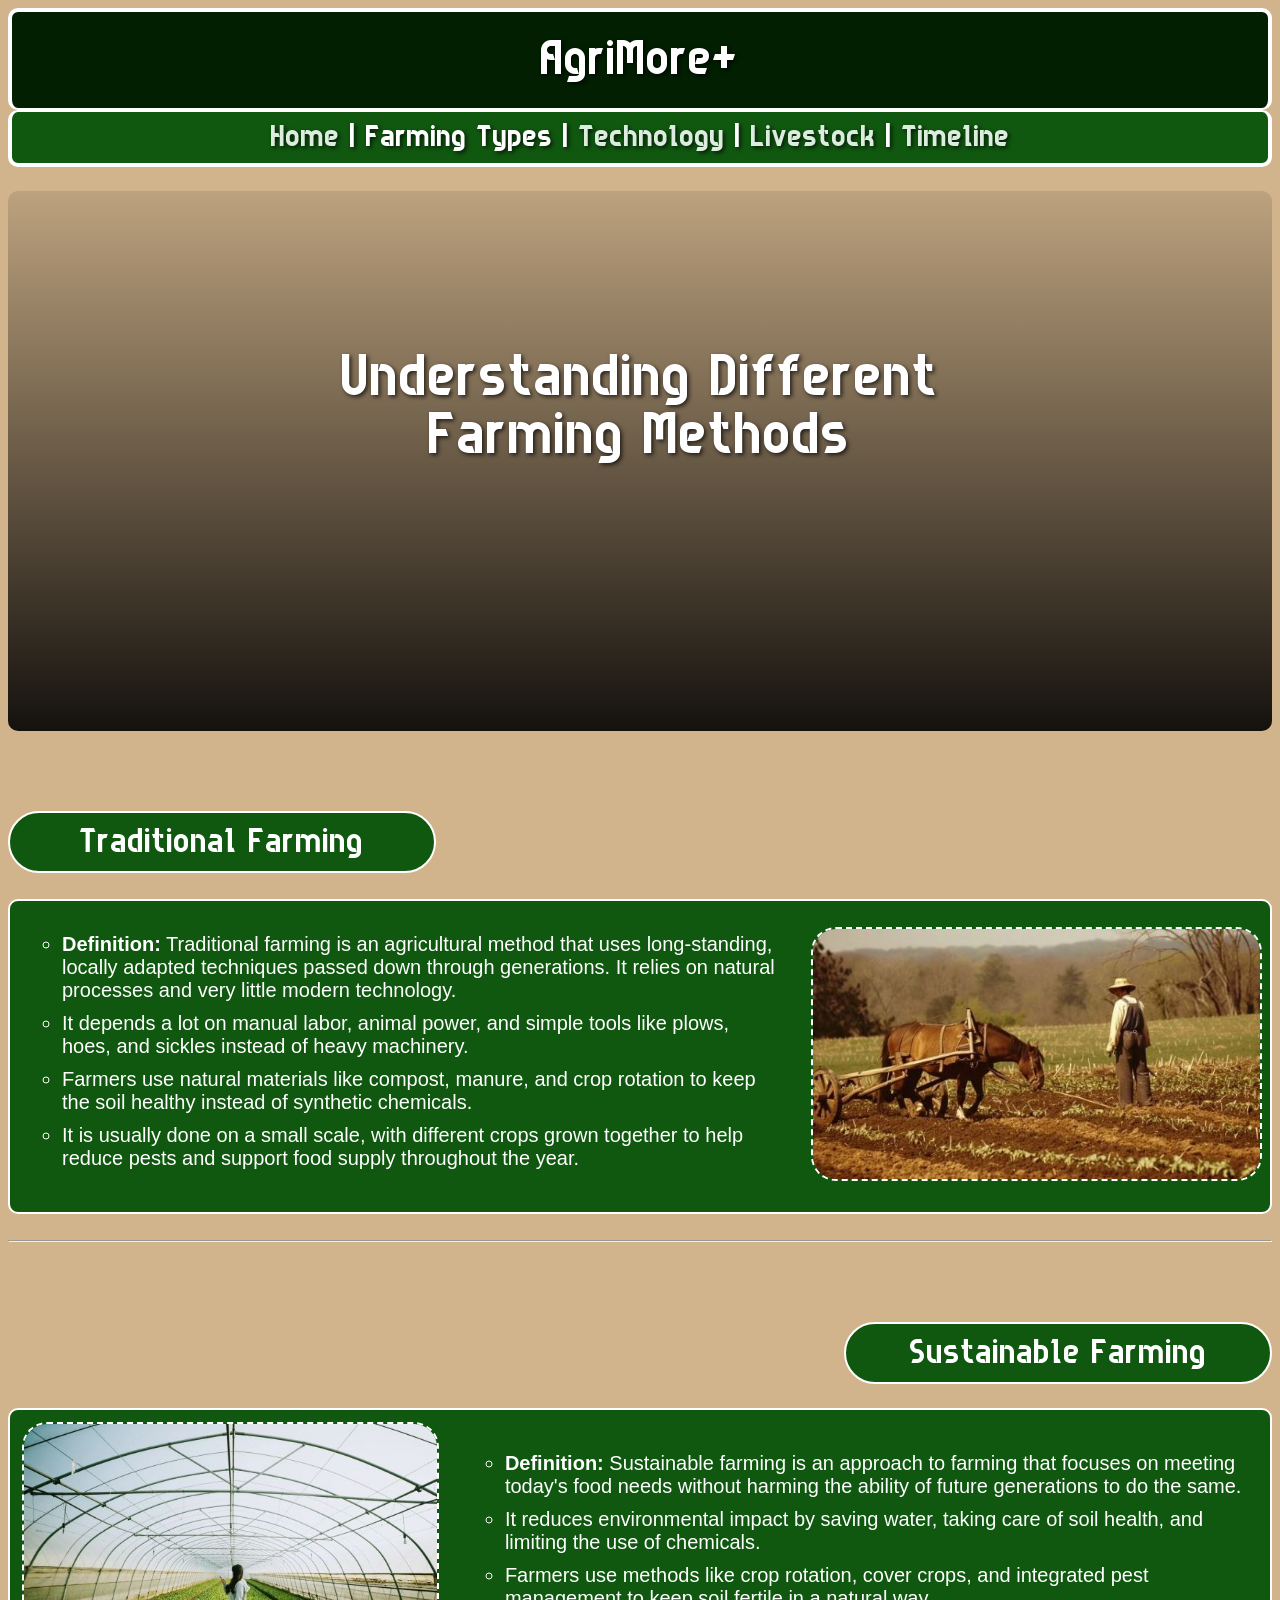
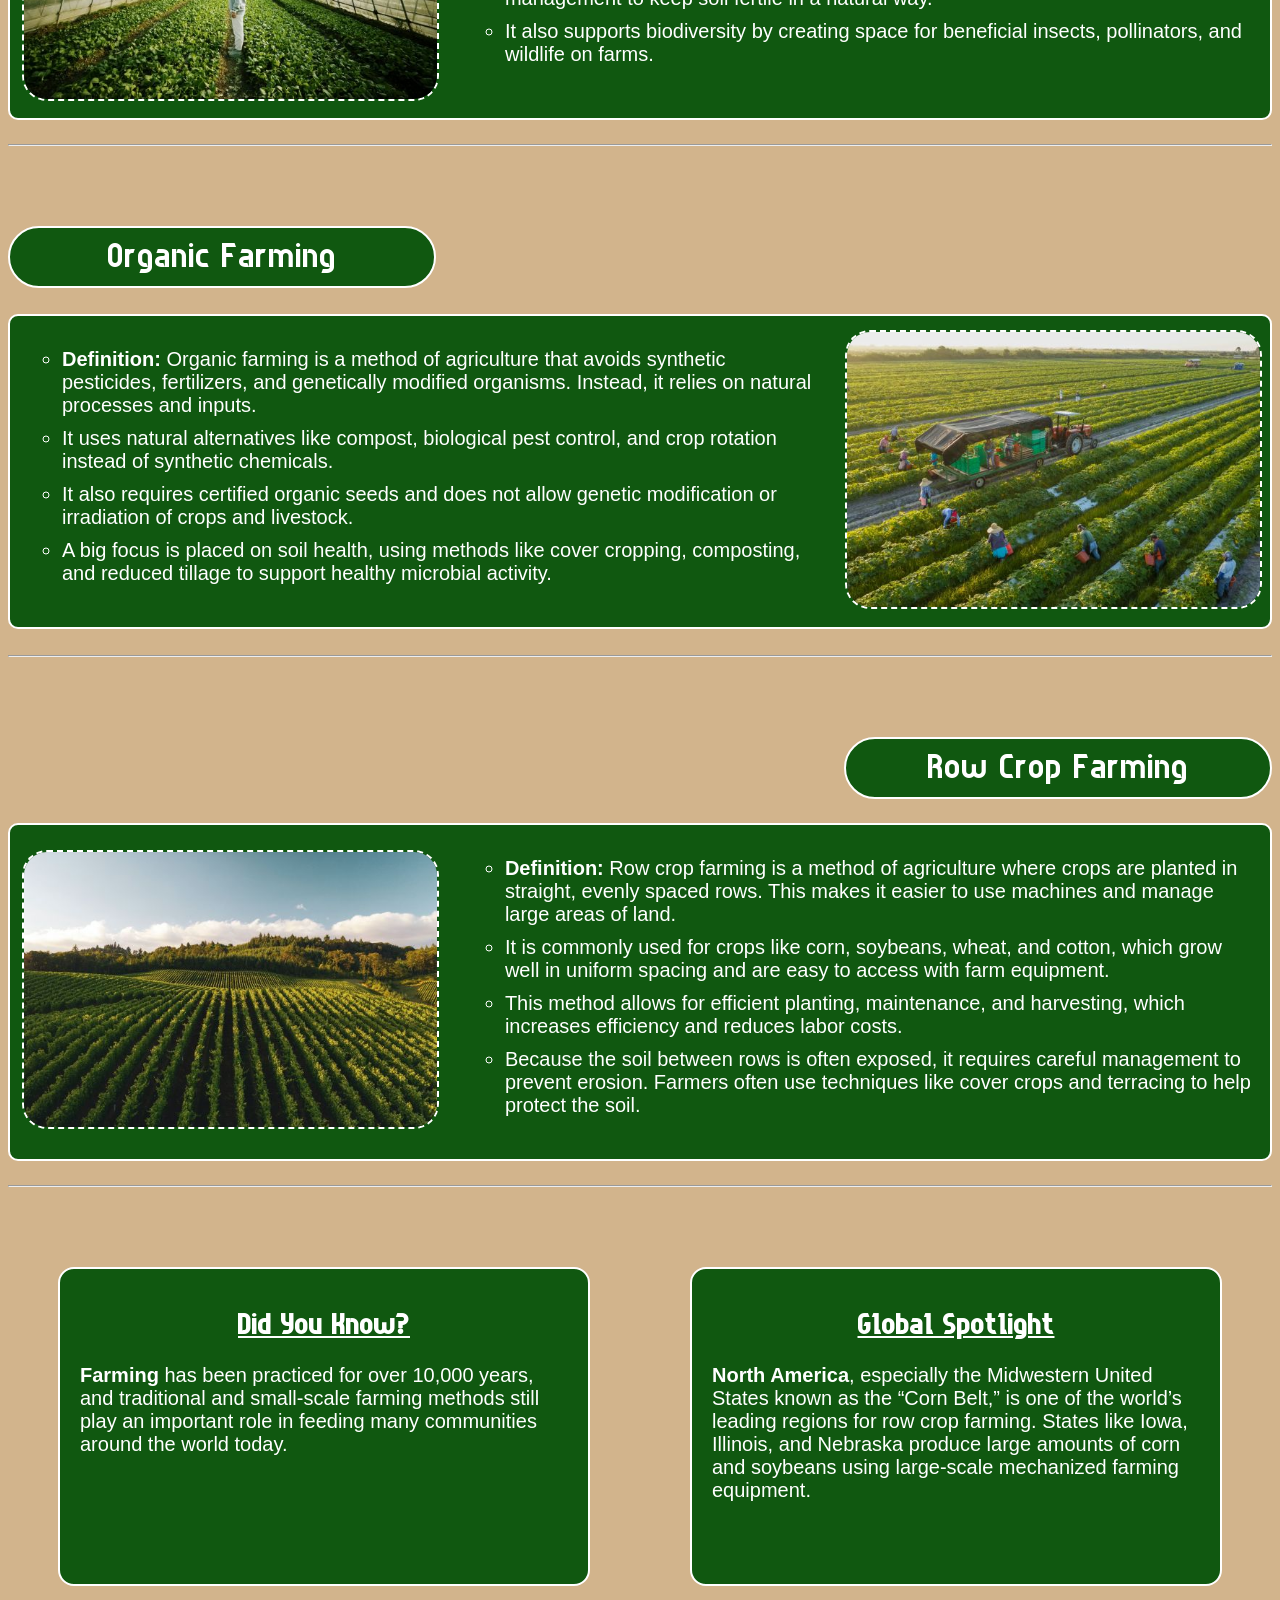
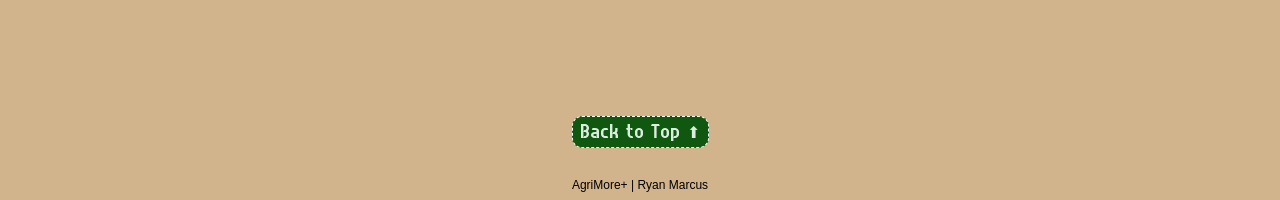
==== Farming Types/farmingtypes.html @ 7924de92 "Add files via upload" ====
<!DOCTYPE html>
<html lang="EN">

<head>
    <meta charset="utf-8">
    <title>AgriMore+</title>
    <link rel="stylesheet" href="../style.css">
    <link rel="icon" type="image/x-icon" href="../corn.ico">

    <style>

    </style>

</head>

<body>

    <div class="title">
        AgriMore+
    </div>

    <div class="menu">
        <div class="menutext">
            <a href="../index.html">Home</a> |
            Farming Types |
            <a href="../technology/technology.html">Technology</a> |
            <a href="../livestock/livestock.html">Livestock</a> |
            <a href="../timeline/timeline.html">Timeline</a>
        </div>
    </div>

    <div class="video-container">
        <video autoplay muted loop id="background-video">
            <source src="titlebackgroundshort.mp4" type="video/mp4">
        </video>

        <div class="subtitle">
            <p>Understanding Different Farming Methods</p>
        </div>
    </div>

        <div class="traditional-section">

            <div class="traditional-title">
                Traditional Farming
            </div>

            <div class="traditional">
                <ul class="bulletlist">
                    <li><strong>Definition:</strong> Traditional farming is an agricultural method that uses
                        long-standing,
                        locally adapted techniques passed down through generations. It relies on natural processes and
                        very
                        little modern technology.</li>
                    <li>It depends a lot on manual labor, animal power, and simple tools like plows, hoes, and sickles
                        instead of heavy machinery.</li>
                    <li>Farmers use natural materials like compost, manure, and crop rotation to keep the soil healthy
                        instead of synthetic chemicals.</li>
                    <li>It is usually done on a small scale, with different crops grown together to help reduce pests
                        and
                        support food supply throughout the year.</li>
                </ul>
                <div class="traditionalimg">
                    <img src="traditionalfarming.jpg" alt="Traditional farming methods">
                </div>
            </div>
        </div>

        <hr>

        <div class="sustainable-section">

            <div class="sustainable-title">
                Sustainable Farming
            </div>

            <div class="sustainable">
                <ul class="bulletlist">
                    <li><strong>Definition:</strong> Sustainable farming is an approach to farming that focuses on
                        meeting
                        today's food needs without harming the ability of future generations to do the same.
                    </li>
                    <li>It reduces environmental impact by saving water, taking care of soil health, and limiting the
                        use of
                        chemicals.</li>
                    <li>Farmers use methods like crop rotation, cover crops, and integrated pest management to keep soil
                        fertile in a natural way.</li>
                    <li>It also supports biodiversity by creating space for beneficial insects, pollinators, and
                        wildlife on
                        farms.</li>
                </ul>
                <div class="sustainableimg">
                    <img src="sustainablefarming.jpg" alt="Sustainable farming methods">
                </div>
            </div>

        </div>

        <hr>

        <div class="organic-section">

            <div class="organic-title">
                Organic Farming
            </div>

            <div class="organic">
                <ul class="bulletlist">
                    <li><strong>Definition:</strong> Organic farming is a method of agriculture that avoids synthetic
                        pesticides, fertilizers, and genetically modified organisms. Instead, it relies on natural
                        processes
                        and inputs.</li>
                    <li>It uses natural alternatives like compost, biological pest control, and crop rotation instead of
                        synthetic chemicals.</li>
                    <li>It also requires certified organic seeds and does not allow genetic modification or irradiation
                        of
                        crops and livestock.</li>
                    <li>A big focus is placed on soil health, using methods like cover cropping, composting, and reduced
                        tillage to support healthy microbial activity.</li>
                </ul>
                <div class="organicimg">
                    <img src="organicfarming.jpg" alt="Organic farming methods">
                </div>
            </div>

        </div>

        <hr>

        <div class="rowcrop-section">

            <div class="rowcrop-title">
                Row Crop Farming
            </div>

            <div class="rowcrop">
                <ul class="bulletlist">
                    <li><strong>Definition:</strong> Row crop farming is a method of agriculture where crops are planted
                        in
                        straight, evenly spaced rows. This makes it easier to use machines and manage large areas of
                        land.
                    </li>
                    <li>It is commonly used for crops like corn, soybeans, wheat, and cotton, which grow well in uniform
                        spacing and are easy to access with farm equipment.</li>
                    <li>This method allows for efficient planting, maintenance, and harvesting, which increases
                        efficiency
                        and reduces labor costs.</li>
                    <li>Because the soil between rows is often exposed, it requires careful management to prevent
                        erosion.
                        Farmers often use techniques like cover crops and terracing to help protect the soil.</li>
                </ul>
                <div class="rowcropimg">
                    <img src="rowcropfarming.jpg" alt="Rowcrop farming methods">
                </div>
            </div>

        </div>

    <hr>

    <div class="info-section">

        <div class="didyouknow">
            <h3>Did You Know?</h3>
            <p><strong>Farming</strong> has been practiced for over 10,000 years, and traditional and
                small-scale farming methods still play an important role in feeding many communities around the world
                today.</p>
        </div>

        <div class="global">
            <h3>Global Spotlight</h3>
            <p><strong>North America</strong>, especially the Midwestern United States known as the “Corn
                Belt,” is one of the world’s leading regions for row crop farming. States like Iowa, Illinois, and
                Nebraska produce large amounts of corn and soybeans using large-scale mechanized farming equipment.</p>
        </div>

    </div>

    <p class="top">
        <a href="farmingtypes.html">Back to Top ⬆</a>
    </p>

    <div class="footer">AgriMore+ | Ryan Marcus</div>


</body>

</html>
---- style.css ----
@charset "utf-8";
/* AgriMore CSS */

@font-face {
    font-family: 'Game';
    src: url('game_sans_serif_7.ttf');
}

:root {
    --primary-color: rgb(16, 88, 16);
    --text-color: rgb(255, 255, 255);
    --background-color: tan;
}

body {
    background-color: tan;
    font-family: Arial, sans-serif;
}

.title {
    font-family: 'Game', Arial, sans-serif;
    font-size: 40px;
    font-weight: normal;

    display: flex;
    justify-content: center;
    align-items: center;

    width: auto;
    padding: 24px;

    background-color: #021f02;
    color: var(--text-color);

    border: 4px solid rgb(255, 255, 255);
    border-bottom: 2px solid rgb(255, 255, 255);
    border-radius: 10px;
    text-shadow: 2px 2px 4px rgba(0, 0, 0, 0.7);
}

.menu {
    text-align: center;
    margin-bottom: 24px;
}

.menutext {
    font-family: 'Game', Arial, sans-serif;
    font-size: 25px;
    font-weight: normal;

    border: 4px solid rgb(255, 255, 255);
    border-top: 2px solid rgb(255, 255, 255);
    border-radius: 10px;
    padding: 10px 20px;
    color: var(--text-color);
    background-color: var(--primary-color);
    text-shadow: 2px 2px 4px rgba(0, 0, 0, 0.7);
}

.menutext .active {
    text-decoration: underline;
    color: var(--text-color);
    text-underline-offset: 4px;
}

@media (max-width: 900px) {
    .menutext {
        font-size: 18px;
    }
}

/* Style for visited links */
.menutext a:visited {
    font-size: 30px;
    font-weight: none;
    color: rgb(220, 236, 222);
}

/* Style for unvisited links */
.menutext a:link {
    color: rgb(220, 236, 222);
    text-decoration: none;
}

/* Add hover effect to menu links */
.menutext a:hover {
    font-weight: none;
    color: rgb(240, 226, 209);
    text-decoration: underline;
    text-underline-offset: 4px;
}

.video-container {
    position: relative;
    width: 100%;
    height: 60vh;
    overflow: hidden;
    border-radius: 10px;
}

#background-video {
    position: absolute;
    top: 50%;
    left: 50%;
    transform: translate(-50%, -50%);

    min-width: 100%;
    min-height: 100%;

    object-fit: cover;

    border-radius: 10px;
}

.video-container::after {
    content: "";
    position: absolute;
    inset: 0;

    background:
        linear-gradient(to bottom, rgba(0, 0, 0, 0.1), rgba(0, 0, 0, 0.9));
}

.subtitle {
    position: absolute;
    top: 40%;
    left: 50%;
    transform: translate(-50%, -50%);

    display: flex;
    flex-direction: column;
    align-items: center;
    text-align: center;

    font-weight: normal;
    color: white;
    text-shadow: 2px 2px 4px rgba(0, 0, 0, 0.7);
    z-index: 2;
}

.subtitle p {
    font-family: 'Game', Arial, sans-serif;
    font-size: 48px;
    margin: 0px;
}

@media (max-width: 900px) {
    .subtitle p {
        font-size: 24px;
        margin-top: 40px;
    }
}

.description {
    font-size: 25px;
    font-weight: normal;
    color: rgb(255, 255, 255);

    margin-top: 24px;
    width: 750px;
    padding: 10px;
    text-decoration: none;
}

@media (max-width: 900px) {
    .description {
        font-size: 20px;
        width: auto;
    }
}

/* Start of Home Webpage */

.slideshow-title {
    text-align: center;
    font-family: 'Game', Arial, sans-serif;
    font-size: 36px;
    font-weight: normal;

    color: white;
    background-color: var(--primary-color);

    max-width: 750px;
    margin: 80px auto 0 auto;
    padding: 16px;

    border: 2px solid white;
    border-radius: 40px;
}

@media (max-width: 900px) {
    .slideshow-title {
        font-size: 24px;
        width: 400px;
    }
}

.slideshow {
    position: relative;
    display: flex;
    justify-content: center;
    align-items: center;
    height: 80vh;
    margin: 24px 48px;
}

.slideshow img {
    position: absolute;
    top: 0px;
    width: 100%;
    max-width: 1280px;
    height: 80vh;
    object-fit: cover;
    border: 2px solid white;
    border-radius: 5px;
    padding: 5px;

    opacity: 0;
    animation: fade 35s infinite;
}

/* Set different animation delays 
for each image to create a staggered slideshow effect */

.slideshow img:nth-child(1) {
    animation-delay: 0s;
}

.slideshow img:nth-child(2) {
    animation-delay: 5s;
}

.slideshow img:nth-child(3) {
    animation-delay: 10s;
}

.slideshow img:nth-child(4) {
    animation-delay: 15s;
}

.slideshow img:nth-child(5) {
    animation-delay: 20s;
}

.slideshow img:nth-child(6) {
    animation-delay: 25s;
}

.slideshow img:nth-child(7) {
    animation-delay: 30s;
}

/* Define the keyframes for the fade animation */

@keyframes fade {

    /* Start with the image invisible */
    0% {
        opacity: 0;
    }

    /* Fade in to full opacity */
    8% {
        opacity: 1;
    }

    /* Stay fully visible for a while */
    20% {
        opacity: 1;
    }

    /* Fade out to invisible */
    28% {
        opacity: 0;
    }

}

.preview-title {
    position: relative;
    text-align: center;
    font-family: 'Game', Arial, sans-serif;
    font-size: 30px;
    font-weight: normal;

    color: white;
    background-color: var(--primary-color);

    max-width: 750px;
    margin: 80px auto 0px auto;
    padding: 12px;

    border: 2px solid white;
    border-radius: 40px;
}

@media (max-width: 900px) {
    .preview-title {
        font-size: 24px;
        width: 65%;
        margin: 80px auto 10px;
    }
}

.preview {
    position: relative;
    margin: 20px auto 100px auto;
    max-width: 1280px;
    padding: 20px;

    background-color: rgb(16, 88, 16, 0.9);
    color: var(--text-color);

    border: 2px solid white;
    border-radius: 25px;

    font-size: 20px;

    display: flex;
    flex-direction: row;
    justify-content: space-between;
}

.preview ul {
    max-width: 480px;
    padding-left: 0;
}

@media (max-width: 1080px) {
    .preview {
        flex-direction: column;
        width: 65%;
    }

    .preview ul {
        max-width: 600px;
    }
}

.preview-image img {
    width: 100%;
    height: auto;
    border: 2px dashed white;
    border-radius: 10px;
}

.iconlist li {
    margin-bottom: 20px;
    list-style: none;
}

.iconlist li:nth-child(1) {
    background-image: url('corniconlist1.png');
    background-repeat: no-repeat;
    background-position: left center;
    padding-left: 40px;
}

.iconlist li:nth-child(2) {
    background-image: url('geariconlist1.png');
    background-repeat: no-repeat;
    background-position: left center;
    padding-left: 40px;
}

.iconlist li:nth-child(3) {
    background-image: url('cowiconlist1.png');
    background-repeat: no-repeat;
    background-position: left center;
    padding-left: 40px;
}

.iconlist li:nth-child(4) {
    background-image: url('clockiconlist1.png');
    background-repeat: no-repeat;
    background-position: left center;
    padding-left: 40px;
}

.preview a:visited {
    color: rgb(220, 236, 222);
    text-decoration: none;
    font-family: 'Game', Arial, sans-serif;
}

.preview a:link {
    color: rgb(220, 236, 222);
    text-decoration: none;
    font-family: 'Game', Arial, sans-serif;
}

.preview a:hover {
    font-weight: none;
    color: rgb(240, 226, 209);
    text-decoration: underline;
    text-underline-offset: 4px;
}

/* End of Home Webpage */

/* Start of Farming Types, Technology, and Livestock */

.bulletlist li {
    margin-bottom: 10px;
    list-style: circle;
}

.traditional ul,
.precisionfarming ul,
.drone ul,
.modernmachines ul,
.irrigation ul,
.cattle ul,
.chickens ul,
.sheep ul,
.pigs ul {
    width: 75%;
}

.organic ul,
.sustainable ul,
.rowcrop ul {
    width: 85%;
}

.traditional-section,
.organic-section,
.precisionfarming-section,
.modernmachines-section,
.cattle-section,
.sheep-section {
    max-width: 1280px;
    margin: 80px auto 0 auto;
}

.traditional-title,
.organic-title,
.precisionfarming-title,
.modernmachines-title,
.cattle-title,
.sheep-title {
    display: block;
    text-align: center;
    font-family: 'Game', Arial, sans-serif;
    font-size: 28px;
    font-weight: normal;

    color: white;
    background-color: var(--primary-color);

    max-width: 400px;
    margin: 40px auto 0 0;
    padding: 12px;

    border: 2px solid white;
    border-radius: 40px;
}

.traditional,
.organic,
.precisionfarming,
.modernmachines,
.cattle,
.sheep {
    display: flex;
    flex-direction: row;
    justify-content: space-between;

    font-size: 20px;
    align-items: center;

    gap: 30px;
    max-width: 1280px;

    background-color: var(--primary-color);
    color: var(--text-color);

    margin: 26px auto;
    padding: 12px;

    border: 2px white solid;
    border-radius: 10px;
}

.traditionalimg img,
.organicimg img,
.precisionfarmingimg img,
.modernmachinesimg img,
.cattleimg img,
.sheepimg img {
    border: 2px dashed white;
    border-radius: 25px;

    width: 100%;
    max-width: 600px;
}

.sustainable-section,
.rowcrop-section,
.drone-section,
.irrigation-section,
.chickens-section,
.pigs-section {
    max-width: 1280px;
    margin: 80px auto 0 auto;
}

.sustainable-title,
.rowcrop-title,
.drone-title,
.irrigation-title,
.chickens-title,
.pigs-title {
    display: block;

    text-align: center;
    font-family: 'Game', Arial, sans-serif;
    font-size: 28px;
    font-weight: normal;

    color: white;
    background-color: var(--primary-color);

    max-width: 400px;
    margin: 40px 0 0 auto;
    padding: 12px;

    border: 2px solid white;
    border-radius: 40px;
}

.sustainable,
.rowcrop,
.drone,
.irrigation,
.chickens,
.pigs {
    display: flex;

    font-size: 20px;
    align-items: center;

    flex-direction: row-reverse;
    justify-content: space-between;
    gap: 30px;
    max-width: 1280px;

    background-color: var(--primary-color);
    color: var(--text-color);

    margin: 24px auto;
    padding: 12px;

    border: 2px white solid;
    border-radius: 10px;
}

.sustainableimg img,
.rowcropimg img,
.droneimg img,
.irrigationimg img,
.chickensimg img,
.pigsimg img {
    border: 2px dashed white;
    border-radius: 25px;

    width: 100%;
    max-width: 600px;
}

.info-section {
    display: flex;
    justify-content: space-between;
    align-items: flex-start;
    margin: 80px auto;
    max-width: 1280px;
}

@media (max-width: 900px) {
    .info-section {
        flex-direction: column;
        align-items: center;
        padding: 0 50px;
    }

    .didyouknow,
    .global {
        width: 100%;
        max-width: 700px;
    }
}

.didyouknow h3,
.global h3 {
    text-align: center;
    text-decoration: underline;
    font-family: 'Game', Arial, sans-serif;
}

.didyouknow,
.global {
    flex: 1;

    font-family: Arial, sans-serif;
    font-size: 20px;
    color: var(--text-color);

    height: 275px;
    background-color: var(--primary-color);

    border: 2px white solid;
    border-radius: 16px;

    margin-bottom: 50px;
    margin-left: 50px;
    margin-right: 50px;
    padding: 20px;
}

.top {
    text-align: center;
    font-size: 16px;
    font-family: 'Game', Arial, sans-serif;

    background-color: var(--primary-color);

    width: 125px;
    margin: auto auto 30px auto;
    padding: 5px;

    border: 1px white dashed;
    border-radius: 10px;
}

.top a:visited {
    font-size: 30px;
    font-weight: none;
    color: rgb(220, 236, 222);
}

.top a:link {
    color: rgb(220, 236, 222);
    text-decoration: none;
}

.top a:hover {
    font-weight: none;
    color: rgb(240, 226, 209);
}

.footer {
    text-align: center;
    font-size: 12px;
    font-family: Arial, sans-serif;
}

/* End of Farming Types, Technology, and Livestock */

/* Start of Timeline */

.timeline {
    display: flex;
    flex-direction: column;
    align-items: center;

    font-family: 'Game', Arial, sans-serif;
    font-size: 25px;
    color: white;

    margin-top: 50px;
    gap: 16px;
}

.date {
    text-align: center;
    font-size: 45px;
    font-weight: bold;

    padding-top: 15px;
    padding-bottom: 15px;
    text-decoration: underline;
}

.type {
    text-align: center;
    font-size: 25px;

    padding-bottom: 15px;
}

.desc {
    text-align: center;
    font-size: 25px;

    padding-bottom: 15px;
}

.line {
    width: 5px;
    height: 64px;
    background-color: var(--primary-color);
}

.year {
    background-color: var(--primary-color);
    width: 50%;
    border: 2px white solid;
    border-radius: 10px;
    padding: 16px 0px;
}

#year {
    background-color: var(--primary-color);
    width: 50%;
    border: 2px white solid;
    border-radius: 10px;

    margin-bottom: 50px;
    padding: 16px 0px;
}

.timelineimg img {
    width: 95%;
    height: auto;
    border: 2px dashed white;
    border-radius: 10px;

    display: block;
    margin: 10px auto;
}

.audio {
    display: block;
    width: 50%;
    margin: auto auto; 
}
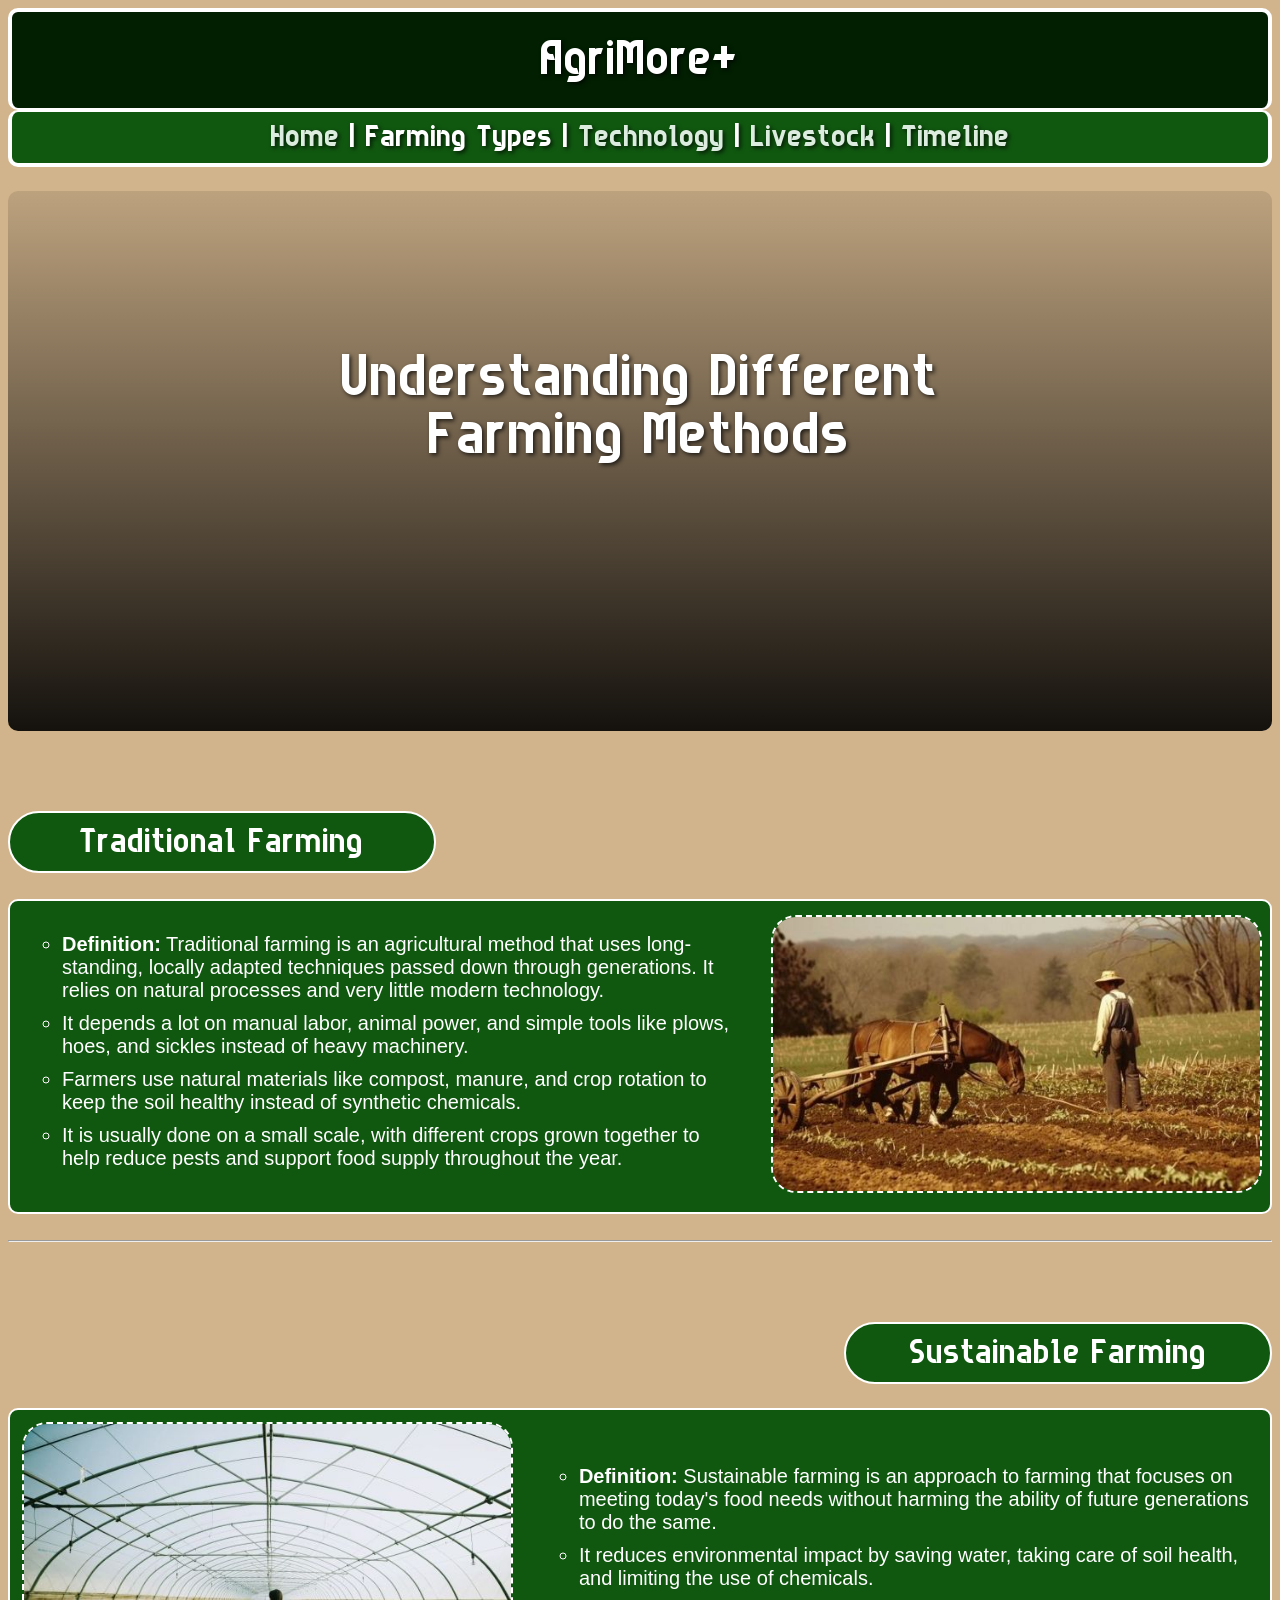
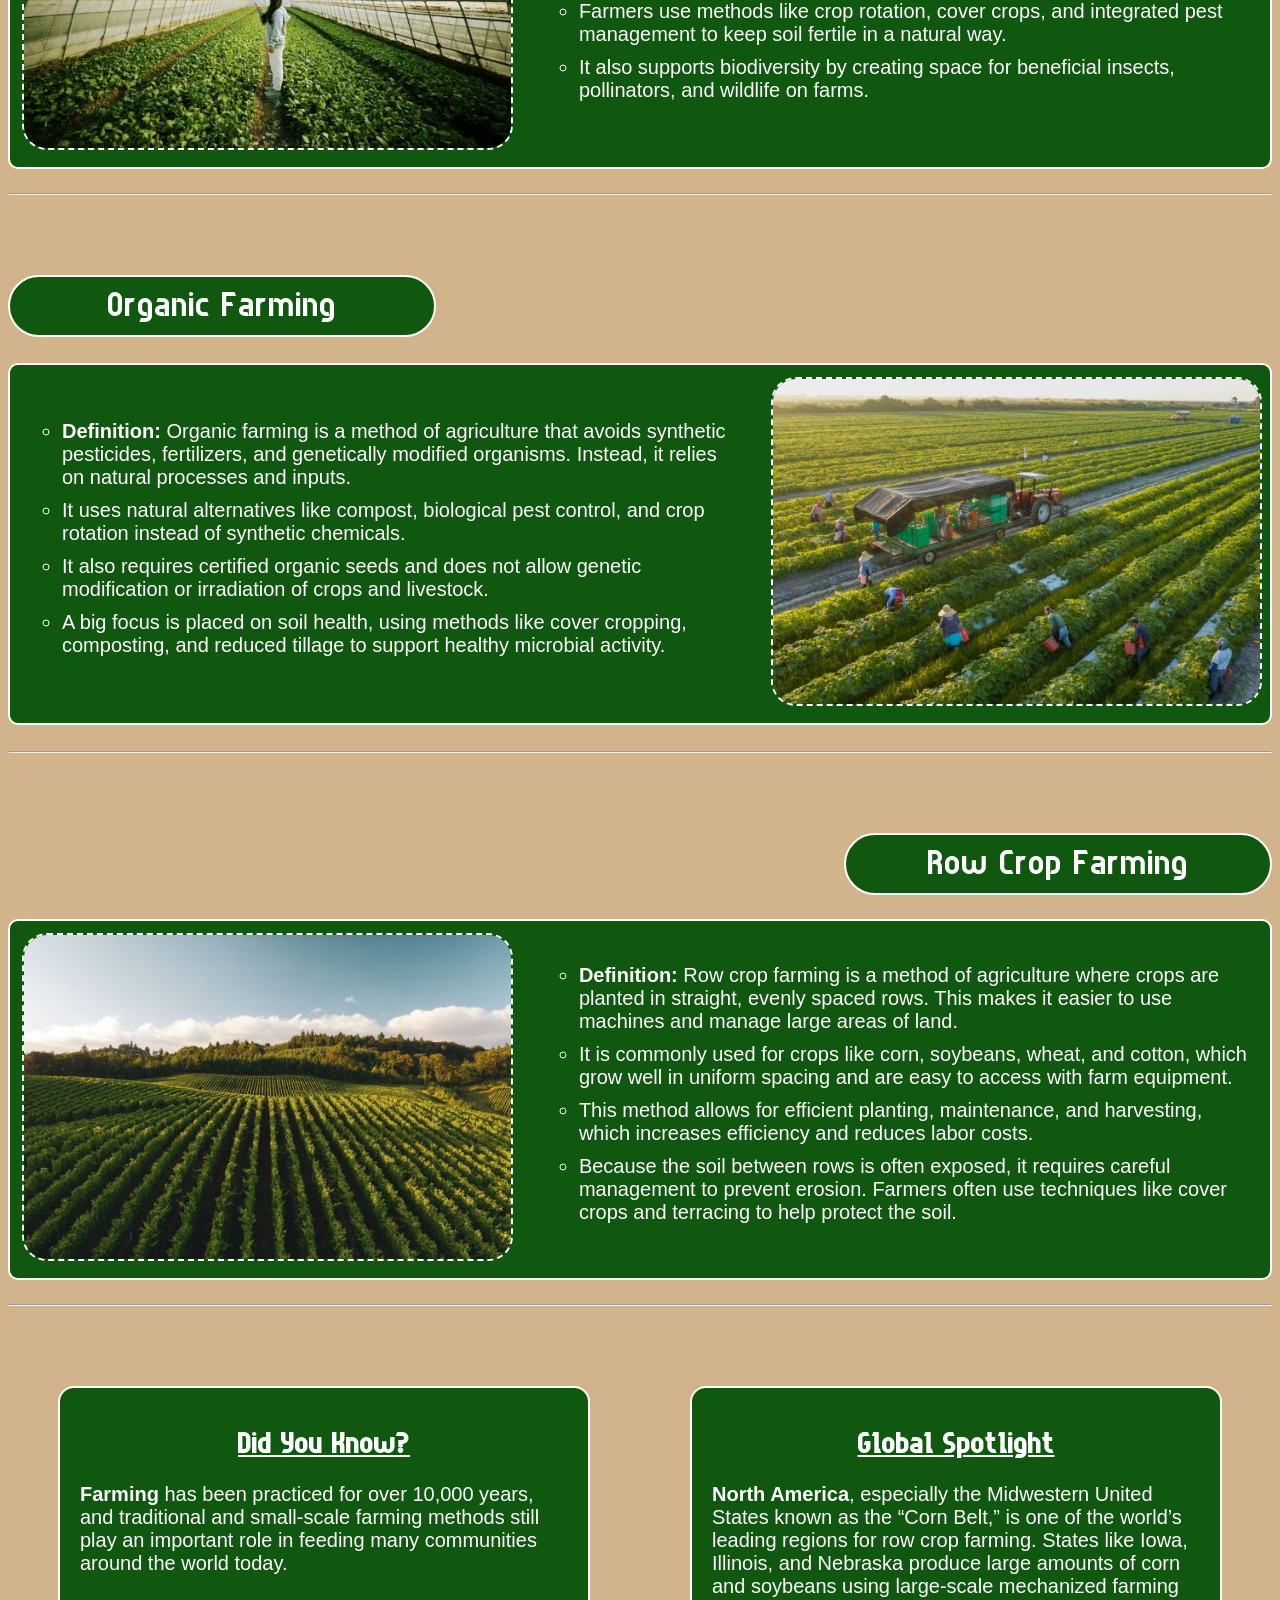
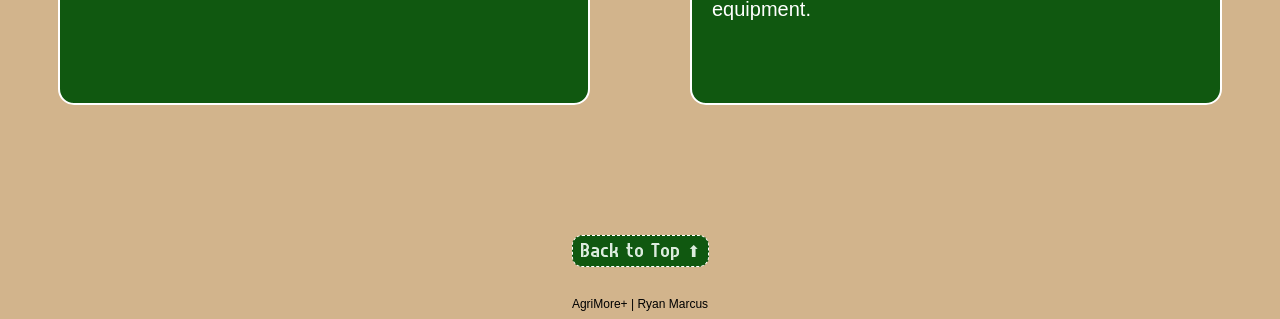
==== commit 8f0d476e: "Add files via upload" ====
--- a/Farming Types/farmingtypes.html
+++ b/Farming Types/farmingtypes.html
@@ -7,13 +7,9 @@
     <link rel="stylesheet" href="../style.css">
     <link rel="icon" type="image/x-icon" href="../corn.ico">
 
-    <style>
-
-    </style>
-
 </head>
 
-<body>
+<body id="top">
 
     <div class="title">
         AgriMore+
@@ -23,9 +19,9 @@
         <div class="menutext">
             <a href="../index.html">Home</a> |
             Farming Types |
-            <a href="../technology/technology.html">Technology</a> |
-            <a href="../livestock/livestock.html">Livestock</a> |
-            <a href="../timeline/timeline.html">Timeline</a>
+            <a href="../Technology/technology.html">Technology</a> |
+            <a href="../Livestock/livestock.html">Livestock</a> |
+            <a href="../Timeline/timeline.html">Timeline</a>
         </div>
     </div>
 
@@ -39,122 +35,122 @@
         </div>
     </div>
 
-        <div class="traditional-section">
+    <div class="part1-section">
 
-            <div class="traditional-title">
-                Traditional Farming
+        <div class="part1-title">
+            Traditional Farming
+        </div>
+
+        <div class="part1">
+            <ul class="bulletlist">
+                <li><strong>Definition:</strong> Traditional farming is an agricultural method that uses
+                    long-standing,
+                    locally adapted techniques passed down through generations. It relies on natural processes and
+                    very
+                    little modern technology.</li>
+                <li>It depends a lot on manual labor, animal power, and simple tools like plows, hoes, and sickles
+                    instead of heavy machinery.</li>
+                <li>Farmers use natural materials like compost, manure, and crop rotation to keep the soil healthy
+                    instead of synthetic chemicals.</li>
+                <li>It is usually done on a small scale, with different crops grown together to help reduce pests
+                    and
+                    support food supply throughout the year.</li>
+            </ul>
+            <div class="part1img">
+                <img src="traditionalfarming.jpg" alt="Traditional farming methods">
             </div>
+        </div>
+    </div>
 
-            <div class="traditional">
-                <ul class="bulletlist">
-                    <li><strong>Definition:</strong> Traditional farming is an agricultural method that uses
-                        long-standing,
-                        locally adapted techniques passed down through generations. It relies on natural processes and
-                        very
-                        little modern technology.</li>
-                    <li>It depends a lot on manual labor, animal power, and simple tools like plows, hoes, and sickles
-                        instead of heavy machinery.</li>
-                    <li>Farmers use natural materials like compost, manure, and crop rotation to keep the soil healthy
-                        instead of synthetic chemicals.</li>
-                    <li>It is usually done on a small scale, with different crops grown together to help reduce pests
-                        and
-                        support food supply throughout the year.</li>
-                </ul>
-                <div class="traditionalimg">
-                    <img src="traditionalfarming.jpg" alt="Traditional farming methods">
-                </div>
+    <hr>
+
+    <div class="part2-section">
+
+        <div class="part2-title">
+            Sustainable Farming
+        </div>
+
+        <div class="part2">
+            <ul class="bulletlist">
+                <li><strong>Definition:</strong> Sustainable farming is an approach to farming that focuses on
+                    meeting
+                    today's food needs without harming the ability of future generations to do the same.
+                </li>
+                <li>It reduces environmental impact by saving water, taking care of soil health, and limiting the
+                    use of
+                    chemicals.</li>
+                <li>Farmers use methods like crop rotation, cover crops, and integrated pest management to keep soil
+                    fertile in a natural way.</li>
+                <li>It also supports biodiversity by creating space for beneficial insects, pollinators, and
+                    wildlife on
+                    farms.</li>
+            </ul>
+            <div class="part2img">
+                <img src="sustainablefarming.jpg" alt="Sustainable farming methods">
             </div>
         </div>
 
-        <hr>
+    </div>
 
-        <div class="sustainable-section">
+    <hr>
 
-            <div class="sustainable-title">
-                Sustainable Farming
-            </div>
+    <div class="part1-section">
 
-            <div class="sustainable">
-                <ul class="bulletlist">
-                    <li><strong>Definition:</strong> Sustainable farming is an approach to farming that focuses on
-                        meeting
-                        today's food needs without harming the ability of future generations to do the same.
-                    </li>
-                    <li>It reduces environmental impact by saving water, taking care of soil health, and limiting the
-                        use of
-                        chemicals.</li>
-                    <li>Farmers use methods like crop rotation, cover crops, and integrated pest management to keep soil
-                        fertile in a natural way.</li>
-                    <li>It also supports biodiversity by creating space for beneficial insects, pollinators, and
-                        wildlife on
-                        farms.</li>
-                </ul>
-                <div class="sustainableimg">
-                    <img src="sustainablefarming.jpg" alt="Sustainable farming methods">
-                </div>
-            </div>
-
+        <div class="part1-title">
+            Organic Farming
         </div>
 
-        <hr>
-
-        <div class="organic-section">
-
-            <div class="organic-title">
-                Organic Farming
+        <div class="part1">
+            <ul class="bulletlist">
+                <li><strong>Definition:</strong> Organic farming is a method of agriculture that avoids synthetic
+                    pesticides, fertilizers, and genetically modified organisms. Instead, it relies on natural
+                    processes
+                    and inputs.</li>
+                <li>It uses natural alternatives like compost, biological pest control, and crop rotation instead of
+                    synthetic chemicals.</li>
+                <li>It also requires certified organic seeds and does not allow genetic modification or irradiation
+                    of
+                    crops and livestock.</li>
+                <li>A big focus is placed on soil health, using methods like cover cropping, composting, and reduced
+                    tillage to support healthy microbial activity.</li>
+            </ul>
+            <div class="part1img">
+                <img src="organicfarming.jpg" alt="Organic farming methods">
             </div>
-
-            <div class="organic">
-                <ul class="bulletlist">
-                    <li><strong>Definition:</strong> Organic farming is a method of agriculture that avoids synthetic
-                        pesticides, fertilizers, and genetically modified organisms. Instead, it relies on natural
-                        processes
-                        and inputs.</li>
-                    <li>It uses natural alternatives like compost, biological pest control, and crop rotation instead of
-                        synthetic chemicals.</li>
-                    <li>It also requires certified organic seeds and does not allow genetic modification or irradiation
-                        of
-                        crops and livestock.</li>
-                    <li>A big focus is placed on soil health, using methods like cover cropping, composting, and reduced
-                        tillage to support healthy microbial activity.</li>
-                </ul>
-                <div class="organicimg">
-                    <img src="organicfarming.jpg" alt="Organic farming methods">
-                </div>
-            </div>
-
         </div>
 
-        <hr>
+    </div>
 
-        <div class="rowcrop-section">
+    <hr>
 
-            <div class="rowcrop-title">
-                Row Crop Farming
+    <div class="part2-section">
+
+        <div class="part2-title">
+            Row Crop Farming
+        </div>
+
+        <div class="part2">
+            <ul class="bulletlist">
+                <li><strong>Definition:</strong> Row crop farming is a method of agriculture where crops are planted
+                    in
+                    straight, evenly spaced rows. This makes it easier to use machines and manage large areas of
+                    land.
+                </li>
+                <li>It is commonly used for crops like corn, soybeans, wheat, and cotton, which grow well in uniform
+                    spacing and are easy to access with farm equipment.</li>
+                <li>This method allows for efficient planting, maintenance, and harvesting, which increases
+                    efficiency
+                    and reduces labor costs.</li>
+                <li>Because the soil between rows is often exposed, it requires careful management to prevent
+                    erosion.
+                    Farmers often use techniques like cover crops and terracing to help protect the soil.</li>
+            </ul>
+            <div class="part2img">
+                <img src="rowcropfarming.jpg" alt="Rowcrop farming methods">
             </div>
+        </div>
 
-            <div class="rowcrop">
-                <ul class="bulletlist">
-                    <li><strong>Definition:</strong> Row crop farming is a method of agriculture where crops are planted
-                        in
-                        straight, evenly spaced rows. This makes it easier to use machines and manage large areas of
-                        land.
-                    </li>
-                    <li>It is commonly used for crops like corn, soybeans, wheat, and cotton, which grow well in uniform
-                        spacing and are easy to access with farm equipment.</li>
-                    <li>This method allows for efficient planting, maintenance, and harvesting, which increases
-                        efficiency
-                        and reduces labor costs.</li>
-                    <li>Because the soil between rows is often exposed, it requires careful management to prevent
-                        erosion.
-                        Farmers often use techniques like cover crops and terracing to help protect the soil.</li>
-                </ul>
-                <div class="rowcropimg">
-                    <img src="rowcropfarming.jpg" alt="Rowcrop farming methods">
-                </div>
-            </div>
-
-        </div>
+    </div>
 
     <hr>
 
@@ -177,7 +173,7 @@
     </div>
 
     <p class="top">
-        <a href="farmingtypes.html">Back to Top ⬆</a>
+        <a href="#top">Back to Top ⬆</a>
     </p>
 
     <div class="footer">AgriMore+ | Ryan Marcus</div>
--- a/style.css
+++ b/style.css
@@ -4,6 +4,11 @@
 @font-face {
     font-family: 'Game';
     src: url('game_sans_serif_7.ttf');
+}
+
+html,
+body {
+    scroll-behavior: smooth;
 }
 
 :root {
@@ -72,7 +77,6 @@
 /* Style for visited links */
 .menutext a:visited {
     font-size: 30px;
-    font-weight: none;
     color: rgb(220, 236, 222);
 }
 
@@ -84,7 +88,6 @@
 
 /* Add hover effect to menu links */
 .menutext a:hover {
-    font-weight: none;
     color: rgb(240, 226, 209);
     text-decoration: underline;
     text-underline-offset: 4px;
@@ -199,18 +202,22 @@
     position: relative;
     display: flex;
     justify-content: center;
-    align-items: center;
-    height: 80vh;
+    height: 90vh;
     margin: 24px 48px;
 }
 
 .slideshow img {
     position: absolute;
-    top: 0px;
+    top: 0;
+    left: 50%;
+    transform: translateX(-50%);
+
     width: 100%;
     max-width: 1280px;
-    height: 80vh;
+    height: 100%;
+
     object-fit: cover;
+
     border: 2px solid white;
     border-radius: 5px;
     padding: 5px;
@@ -218,6 +225,46 @@
     opacity: 0;
     animation: fade 35s infinite;
 }
+
+@media (max-width: 1280px) {
+
+    .slideshow {
+        height: 60vh;
+        margin: 24px 48px;
+    }
+
+    .slideshow img {
+        object-fit: contain; 
+        width: auto;
+    }
+}
+
+@media (max-width: 900px) {
+
+    .slideshow {
+        height: 40vh;
+        margin: 24px 48px;
+    }
+
+    .slideshow img {
+        object-fit: contain; 
+        width: auto;
+    }
+}
+
+@media (max-width: 650px) {
+
+    .slideshow {
+        height: 30vh;
+        margin: 24px 48px;
+    }
+
+    .slideshow img {
+        object-fit: contain; 
+        width: auto;
+    }
+}
+
 
 /* Set different animation delays 
 for each image to create a staggered slideshow effect */
@@ -390,7 +437,6 @@
 }
 
 .preview a:hover {
-    font-weight: none;
     color: rgb(240, 226, 209);
     text-decoration: underline;
     text-underline-offset: 4px;
@@ -405,40 +451,17 @@
     list-style: circle;
 }
 
-.traditional ul,
-.precisionfarming ul,
-.drone ul,
-.modernmachines ul,
-.irrigation ul,
-.cattle ul,
-.chickens ul,
-.sheep ul,
-.pigs ul {
-    width: 75%;
-}
-
-.organic ul,
-.sustainable ul,
-.rowcrop ul {
-    width: 85%;
-}
-
-.traditional-section,
-.organic-section,
-.precisionfarming-section,
-.modernmachines-section,
-.cattle-section,
-.sheep-section {
+.part1 ul,
+.part2 ul {
+    width: 65%;
+}
+
+.part1-section {
     max-width: 1280px;
     margin: 80px auto 0 auto;
 }
 
-.traditional-title,
-.organic-title,
-.precisionfarming-title,
-.modernmachines-title,
-.cattle-title,
-.sheep-title {
+.part1-title {
     display: block;
     text-align: center;
     font-family: 'Game', Arial, sans-serif;
@@ -456,12 +479,7 @@
     border-radius: 40px;
 }
 
-.traditional,
-.organic,
-.precisionfarming,
-.modernmachines,
-.cattle,
-.sheep {
+.part1 {
     display: flex;
     flex-direction: row;
     justify-content: space-between;
@@ -482,12 +500,7 @@
     border-radius: 10px;
 }
 
-.traditionalimg img,
-.organicimg img,
-.precisionfarmingimg img,
-.modernmachinesimg img,
-.cattleimg img,
-.sheepimg img {
+.part1img img {
     border: 2px dashed white;
     border-radius: 25px;
 
@@ -495,22 +508,12 @@
     max-width: 600px;
 }
 
-.sustainable-section,
-.rowcrop-section,
-.drone-section,
-.irrigation-section,
-.chickens-section,
-.pigs-section {
+.part2-section {
     max-width: 1280px;
     margin: 80px auto 0 auto;
 }
 
-.sustainable-title,
-.rowcrop-title,
-.drone-title,
-.irrigation-title,
-.chickens-title,
-.pigs-title {
+.part2-title {
     display: block;
 
     text-align: center;
@@ -529,12 +532,7 @@
     border-radius: 40px;
 }
 
-.sustainable,
-.rowcrop,
-.drone,
-.irrigation,
-.chickens,
-.pigs {
+.part2 {
     display: flex;
 
     font-size: 20px;
@@ -555,18 +553,92 @@
     border-radius: 10px;
 }
 
-.sustainableimg img,
-.rowcropimg img,
-.droneimg img,
-.irrigationimg img,
-.chickensimg img,
-.pigsimg img {
+.part2img img {
     border: 2px dashed white;
     border-radius: 25px;
 
     width: 100%;
     max-width: 600px;
 }
+
+@media (max-width: 1000px) {
+
+    .part1-title,
+    .part2-title {
+        align-items: center;
+        margin: 20px auto;
+    }
+
+    .part1,
+    .part2 {
+        display: flex;
+        flex-direction: column;
+        align-items: center;
+    }
+
+    .part1 ul,
+    .part2 ul {
+        width: 90%;
+    }
+}
+
+/* Technology videos */
+
+.video {
+    display: flex;
+    justify-content: center;
+    gap: 30px;
+
+    width: 100%;
+    max-width: 1280px;
+    margin: 80px auto;
+}
+
+.tractorvideo iframe,
+.dronevideo iframe {
+    height: 330px;
+    width: 600px;
+
+    border: 4px solid white;
+    border-radius: 10px;
+}
+
+@media (max-width: 1260px) {
+    .video {
+        flex-direction: row;
+        align-items: center;
+    }
+
+    .tractorvideo iframe,
+    .dronevideo iframe {
+        height: 270px;
+        width: 500px;
+        max-width: 700px;
+    }
+}
+
+@media (max-width: 1100px) {
+    .video {
+        flex-direction: column;
+        align-items: center;
+    }
+
+    .tractorvideo iframe,
+    .dronevideo iframe {
+        height: 380px;
+        width: 85vh;
+    }
+}
+
+@media (max-width: 800px) {
+
+    .tractorvideo iframe,
+    .dronevideo iframe {
+        width: 92vw;
+        height: 350px;
+    }
+}
+
 
 .info-section {
     display: flex;
@@ -576,6 +648,33 @@
     max-width: 1280px;
 }
 
+.didyouknow h3,
+.global h3 {
+    text-align: center;
+    text-decoration: underline;
+    font-family: 'Game', Arial, sans-serif;
+}
+
+.didyouknow,
+.global {
+    flex: 1;
+
+    font-family: Arial, sans-serif;
+    font-size: 20px;
+    color: var(--text-color);
+
+    height: 275px;
+    background-color: var(--primary-color);
+
+    border: 2px white solid;
+    border-radius: 16px;
+
+    margin-bottom: 50px;
+    margin-left: 50px;
+    margin-right: 50px;
+    padding: 20px;
+}
+
 @media (max-width: 900px) {
     .info-section {
         flex-direction: column;
@@ -590,32 +689,6 @@
     }
 }
 
-.didyouknow h3,
-.global h3 {
-    text-align: center;
-    text-decoration: underline;
-    font-family: 'Game', Arial, sans-serif;
-}
-
-.didyouknow,
-.global {
-    flex: 1;
-
-    font-family: Arial, sans-serif;
-    font-size: 20px;
-    color: var(--text-color);
-
-    height: 275px;
-    background-color: var(--primary-color);
-
-    border: 2px white solid;
-    border-radius: 16px;
-
-    margin-bottom: 50px;
-    margin-left: 50px;
-    margin-right: 50px;
-    padding: 20px;
-}
 
 .top {
     text-align: center;
@@ -634,7 +707,6 @@
 
 .top a:visited {
     font-size: 30px;
-    font-weight: none;
     color: rgb(220, 236, 222);
 }
 
@@ -644,7 +716,6 @@
 }
 
 .top a:hover {
-    font-weight: none;
     color: rgb(240, 226, 209);
 }
 
@@ -732,5 +803,17 @@
 .audio {
     display: block;
     width: 50%;
-    margin: auto auto; 
+    margin: auto auto;
+}
+
+@media (max-width: 800px) {
+    .year {
+        width: 85%;
+        margin: 0 auto;
+    }
+
+    #year {
+        width: 85%;
+        margin-bottom: 50px;
+    }
 }
